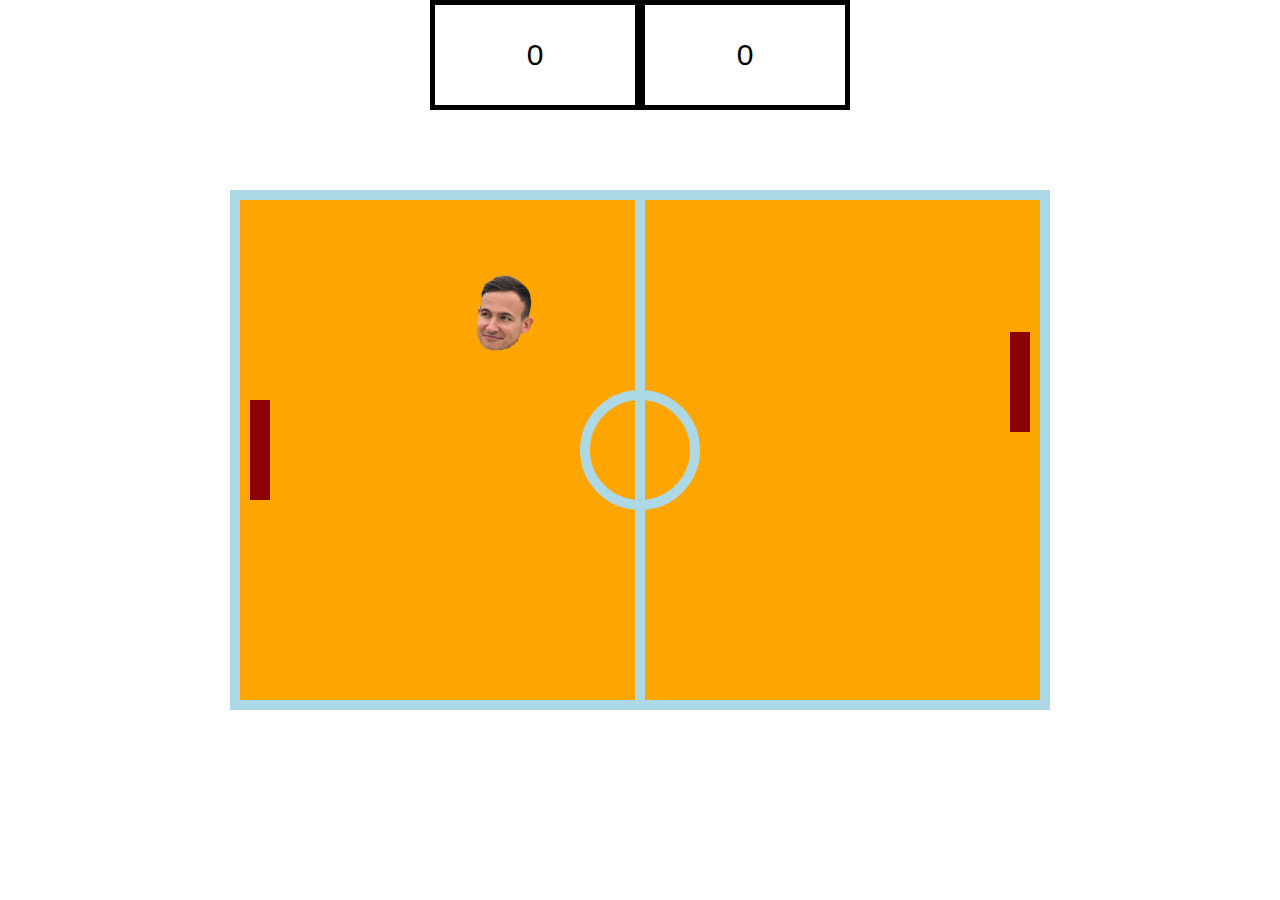
==== index.html @ 7b17ec71 "glowa jarka almost finished" ====
<!DOCTYPE html>
<html lang="en">

<head>
    <meta charset="UTF-8">
    <meta http-equiv="X-UA-Compatible" content="IE=edge">
    <meta name="viewport" content="width=device-width, initial-scale=1.0">
    <link rel="stylesheet" href="/style.css">
    <title>Jarek Pong</title>
</head>

<body>
    <div class="score1">0</div>
    <div class="score2">0</div>

    <section class="board">
        <div class="paddle1"></div>
        <div class="paddle2"></div>
        <div class="center"></div>
        <div class="circle"></div>
        <img src="/jaraaa-removebg-preview (1).png" alt="">
    </section>
<script>
    function sleep(milliseconds) {
        const date = Date.now();
        let currentDate = null;
        do {
            currentDate = Date.now();
        } while (currentDate - date < milliseconds);
    }

    const player = document.querySelector('.paddle1');
    const computer = document.querySelector('.paddle2');
    const jarek = document.querySelector('img');

    let jarekX = 400;
    let jarekY = 250;
    let playerY = 200;
    let computerY = 200;

    jarek.style.left = jarekX + 'px';
    jarek.style.top = jarekY + 'px'
    player.style.top = playerY + 'px';
    computer.style.top = computerY + 'px';
    
    let directionX = 'left';
    let directionY = 'up'
    setInterval(()=>{
        if (directionX === 'left') {
            jarekX-=2;
        } else if (directionX === 'right') {
            jarekX+=2;
        }

        if ( jarekX === 50 && playerY - 80 < jarekY && playerY + 80 > jarekY ) {
            directionX = 'right';
        } else if (jarekX === 50) {
            console.log('GOL');
            document.querySelector('div.score1').innerText++
            sleep(2000);
            jarekX = 400;   
        } else if ( jarekX === 770 && computerY - 80 < jarekY && computerY + 80 > jarekY ) {
            console.log('GOL');
            sleep(2000);
            jarekX = 400;   
        } else if (jarekX === 770) {
            directionX = 'left';
        }  
        
        if (directionY === 'up') {
            jarekY-=2;
            computerY-=1;
        } else if (directionY === 'down') {
            jarekY+=2;
            computerY+=1;
        }

        if (jarekY === 38) {
            directionY = 'down';
        } else if (jarekY === 470) {
            directionY = 'up';
        }

        jarek.style.left = jarekX + 'px';
        jarek.style.top = jarekY + 'px';
        player.style.top = playerY + 'px';
        computer.style.top = computerY + 'px';
    }, 10)

    document.addEventListener("keydown", (e) => {
        if (e.code === 'KeyW' || e.code === 'ArrowUp') {
            playerY-=10;
        }
        else if (e.code === 'KeyS' || e.code === 'ArrowDown') {
            playerY+=10;
        }
        
    });
</script>
</body>

</html>
---- style.css ----
body {display: flex;
justify-content: center;
margin: 0;}

section.board {
    position: absolute;
    width: 800px;
    height: 500px;
    background-color: orange;
    top: 50%;
    left: 50%;
    transform: translate(-50%, -50%);
    border: 10px solid lightblue;
    overflow: hidden;

}

div.paddle1 {
    position: absolute;
    left: 10px;
    top: calc(50% - 50px);
    height: 100px;
    width: 20px;
    background-color: darkred;

}

div.paddle2 {
    position: absolute;
    right: 10px;
    top: calc(50% - 50px);
    height: 100px;
    width: 20px;
    background-color: darkred;

}

div.center {
    position: absolute;
    background-color: lightblue;
    width: 10px;
    top: 0;
    bottom: 0;
    left: calc(50% - 5px);
}

div.circle {
    position: absolute;
    width: 100px;
    height: 100px;
    border: 10px solid lightblue;
    top: 50%;
    left: 50%;
    transform: translate(-50%, -50%);
    border-radius: 50%;
}

img {
    position: absolute;
    height: 80px;
    top: 50%;
    left: 50%;
    transform: translate(-50%, -50%);}

    /* animation: rotate 2s linear infinite
 */
 div.score1 {width: 200px;
height: 100px;
border: 5px solid black;
font-size: 30px;
font-family: arial;
text-align: center;
line-height: 100px;}
div.score2 {width: 200px;
    height: 100px;
    border: 5px solid black;
    font-size: 30px;
    font-family: arial;
    text-align: center;
    line-height: 100px;
}

/* @keyframes ball {
    0% {
        top: 60%;
        left: 50%;
    }

    20% {

        left: calc(100% - 90px);
        transform: rotate(45deg);
    }

    40% {
        left: 50%;
        top: calc(100% - 68px);
        transform: rotate(90deg);
    }

    60% {
        left: 30px;
        top: 45%;
        transform: rotate(180deg);
    }

    80% {
        top: 10px;
        left: 50%;
    }
    100% {left: 110%;
    top: 30%;}
} */
@keyframes rotate {
    0% {transform: rotate(0deg);}
    100% {transform: rotate(360deg);}
}
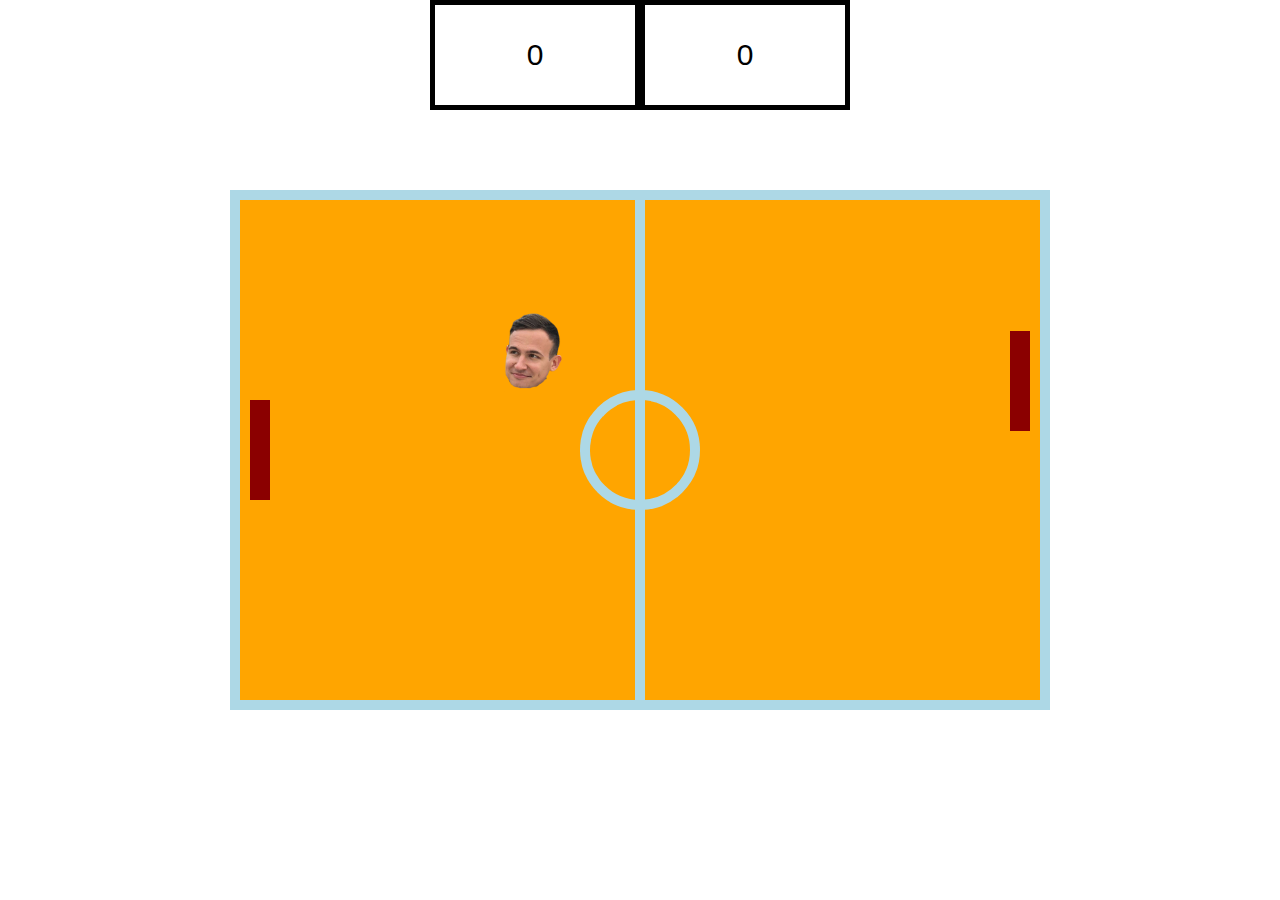
==== commit ecec4a5f: "git commit -m "wiadomość"" ====
--- a/index.html
+++ b/index.html
@@ -20,83 +20,88 @@
         <div class="circle"></div>
         <img src="/jaraaa-removebg-preview (1).png" alt="">
     </section>
-<script>
-    function sleep(milliseconds) {
-        const date = Date.now();
-        let currentDate = null;
-        do {
-            currentDate = Date.now();
-        } while (currentDate - date < milliseconds);
-    }
-
-    const player = document.querySelector('.paddle1');
-    const computer = document.querySelector('.paddle2');
-    const jarek = document.querySelector('img');
-
-    let jarekX = 400;
-    let jarekY = 250;
-    let playerY = 200;
-    let computerY = 200;
-
-    jarek.style.left = jarekX + 'px';
-    jarek.style.top = jarekY + 'px'
-    player.style.top = playerY + 'px';
-    computer.style.top = computerY + 'px';
-    
-    let directionX = 'left';
-    let directionY = 'up'
-    setInterval(()=>{
-        if (directionX === 'left') {
-            jarekX-=2;
-        } else if (directionX === 'right') {
-            jarekX+=2;
+    <div class="gol">gol!</div>
+    <script>
+        function sleep(milliseconds) {
+            const date = Date.now();
+            let currentDate = null;
+            do {
+                currentDate = Date.now();
+            } while (currentDate - date < milliseconds);
         }
 
-        if ( jarekX === 50 && playerY - 80 < jarekY && playerY + 80 > jarekY ) {
-            directionX = 'right';
-        } else if (jarekX === 50) {
-            console.log('GOL');
-            document.querySelector('div.score1').innerText++
-            sleep(2000);
-            jarekX = 400;   
-        } else if ( jarekX === 770 && computerY - 80 < jarekY && computerY + 80 > jarekY ) {
-            console.log('GOL');
-            sleep(2000);
-            jarekX = 400;   
-        } else if (jarekX === 770) {
-            directionX = 'left';
-        }  
-        
-        if (directionY === 'up') {
-            jarekY-=2;
-            computerY-=1;
-        } else if (directionY === 'down') {
-            jarekY+=2;
-            computerY+=1;
-        }
+        const player = document.querySelector('.paddle1');
+        const computer = document.querySelector('.paddle2');
+        const jarek = document.querySelector('img');
 
-        if (jarekY === 38) {
-            directionY = 'down';
-        } else if (jarekY === 470) {
-            directionY = 'up';
-        }
+        let jarekX = 400;
+        let jarekY = 250;
+        let playerY = 200;
+        let computerY = 200;
 
         jarek.style.left = jarekX + 'px';
-        jarek.style.top = jarekY + 'px';
+        jarek.style.top = jarekY + 'px'
         player.style.top = playerY + 'px';
         computer.style.top = computerY + 'px';
-    }, 10)
 
-    document.addEventListener("keydown", (e) => {
-        if (e.code === 'KeyW' || e.code === 'ArrowUp') {
-            playerY-=10;
-        }
-        else if (e.code === 'KeyS' || e.code === 'ArrowDown') {
-            playerY+=10;
-        }
-        
-    });
-</script>
+        let directionX = 'left';
+        let directionY = 'up'
+        setInterval(() => {
+            if (directionX === 'left') {
+                jarekX -= 2;
+            } else if (directionX === 'right') {
+                jarekX += 2;
+            }
+
+            if (jarekX === 30 && playerY - 80 < jarekY && playerY + 80 > jarekY) {
+                directionX = 'right';
+            } else if (jarekX === 30) {
+                console.log('GOL');
+                document.querySelector('div.score1').innerText++;
+                document.querySelector('div.gol').classList.toggle('active');
+                sleep(2000);
+                jarekX = 400;
+            } else if (jarekX === 720 && computerY - 80 < jarekY && computerY + 80 > jarekY) {
+                directionX = 'left';
+            } else if (jarekX === 720) {
+                console.log('GOL');
+                document.querySelector('div.score2').innerText++;
+                document.querySelector('div.gol').classList.toggle('active');
+                sleep(2000);
+                jarekX = 400;
+            }
+
+
+            if (directionY === 'up') {
+                jarekY -= 2;
+                computerY -= 1;
+            } else if (directionY === 'down') {
+                jarekY += 2;
+                computerY += 1;
+            }
+
+            if (jarekY === 38) {
+                directionY = 'down';
+            } else if (jarekY === 470) {
+                directionY = 'up';
+            }
+
+            jarek.style.left = jarekX + 'px';
+            jarek.style.top = jarekY + 'px';
+            player.style.top = playerY +
+                'px';
+            computer.style.top = computerY + 'px';
+        }, 10)
+
+        document.addEventListener("keydown", (e) => {
+            if (e.code === 'KeyW' || e.code === 'ArrowUp') {
+                playerY -= 10;
+            } else if (e.code === 'KeyS' || e.code === 'ArrowDown') {
+                playerY += 10;
+            }
+
+        });
+    </script>
 </body>
 
 </html>--- a/style.css
+++ b/style.css
@@ -1,8 +1,8 @@
-
-
-body {display: flex;
-justify-content: center;
-margin: 0;}
+body {
+    display: flex;
+    justify-content: center;
+    margin: 0;
+}
 
 section.board {
     position: absolute;
@@ -62,24 +62,46 @@
     height: 80px;
     top: 50%;
     left: 50%;
-    transform: translate(-50%, -50%);}
+    
+}
 
-    /* animation: rotate 2s linear infinite
+/* animation: rotate 2s linear infinite
  */
- div.score1 {width: 200px;
-height: 100px;
-border: 5px solid black;
-font-size: 30px;
-font-family: arial;
-text-align: center;
-line-height: 100px;}
-div.score2 {width: 200px;
+div.score1 {
+    width: 200px;
     height: 100px;
     border: 5px solid black;
     font-size: 30px;
     font-family: arial;
     text-align: center;
     line-height: 100px;
+}
+
+div.score2 {
+    width: 200px;
+    height: 100px;
+    border: 5px solid black;
+    font-size: 30px;
+    font-family: arial;
+    text-align: center;
+    line-height: 100px;
+}
+
+div.gol {
+    position: fixed;
+    top: calc(50% - 50px);
+    left: calc(50% - 200px);
+    transform: translate(-50%, -50%);
+    font-size: 200px;
+    text-transform: uppercase;
+    transform: scale(0);
+    transition: .3s;
+}
+
+div.gol.active {
+    animation: gol 1s linear;
+    
+    
 }
 
 /* @keyframes ball {
@@ -114,6 +136,25 @@
     top: 30%;}
 } */
 @keyframes rotate {
-    0% {transform: rotate(0deg);}
-    100% {transform: rotate(360deg);}
+    0% {
+        transform: rotate(0deg);
+    }
+
+    100% {
+        transform: rotate(360deg);
+    }
+}
+
+@keyframes gol {
+    0% {
+        transform: scale(0)
+    }
+
+    50% {
+        transform: scale(1)
+    }
+
+    100% {
+        transform: scale(0)
+    }
 }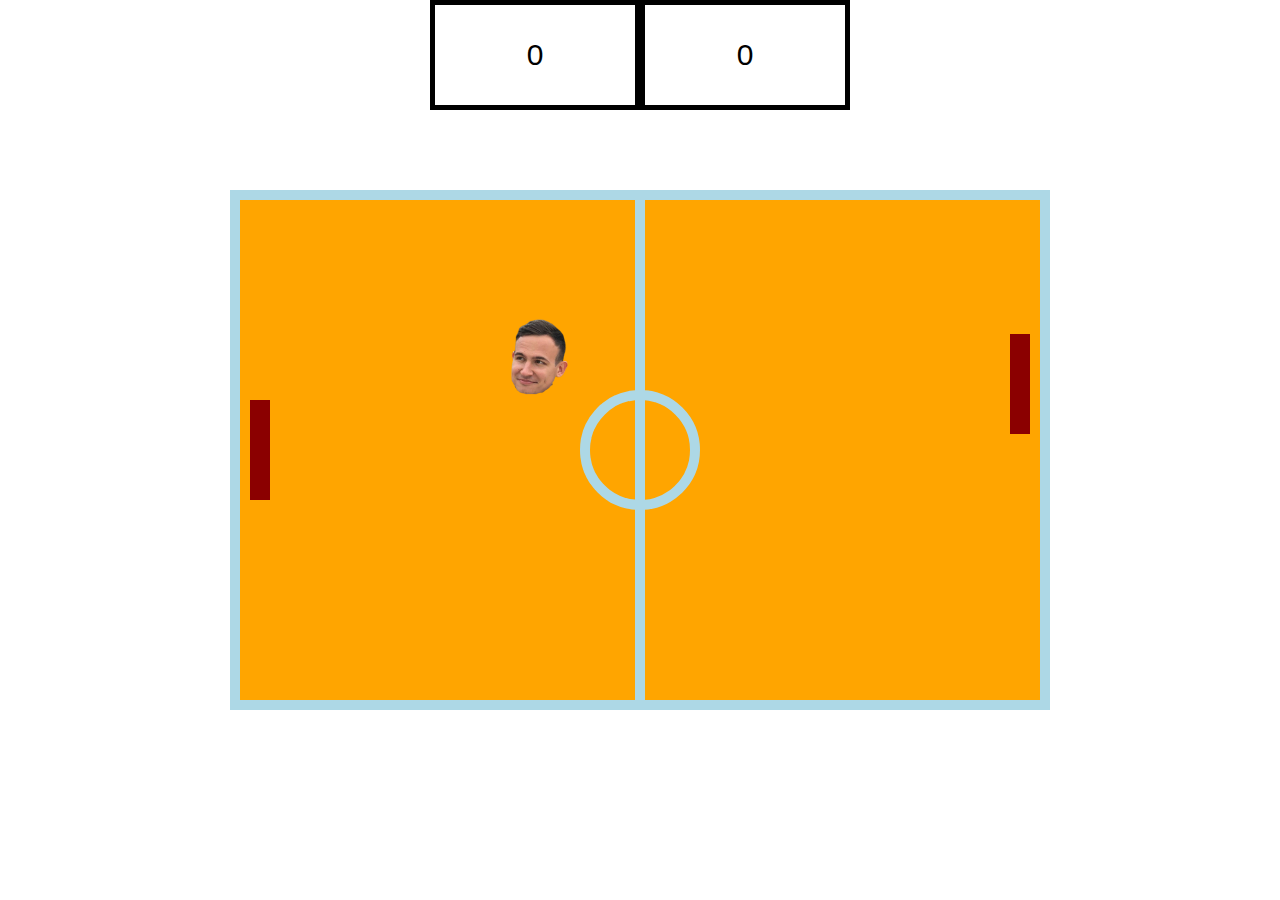
==== commit 4a88fb44: "update rotate" ====
--- a/index.html
+++ b/index.html
@@ -80,9 +80,9 @@
                 computerY += 1;
             }
 
-            if (jarekY === 38) {
+            if (jarekY === 20) {
                 directionY = 'down';
-            } else if (jarekY === 470) {
+            } else if (jarekY === 450) {
                 directionY = 'up';
             }
 
--- a/style.css
+++ b/style.css
@@ -62,6 +62,7 @@
     height: 80px;
     top: 50%;
     left: 50%;
+    animation: rotate 5s linear infinite;
     
 }
 
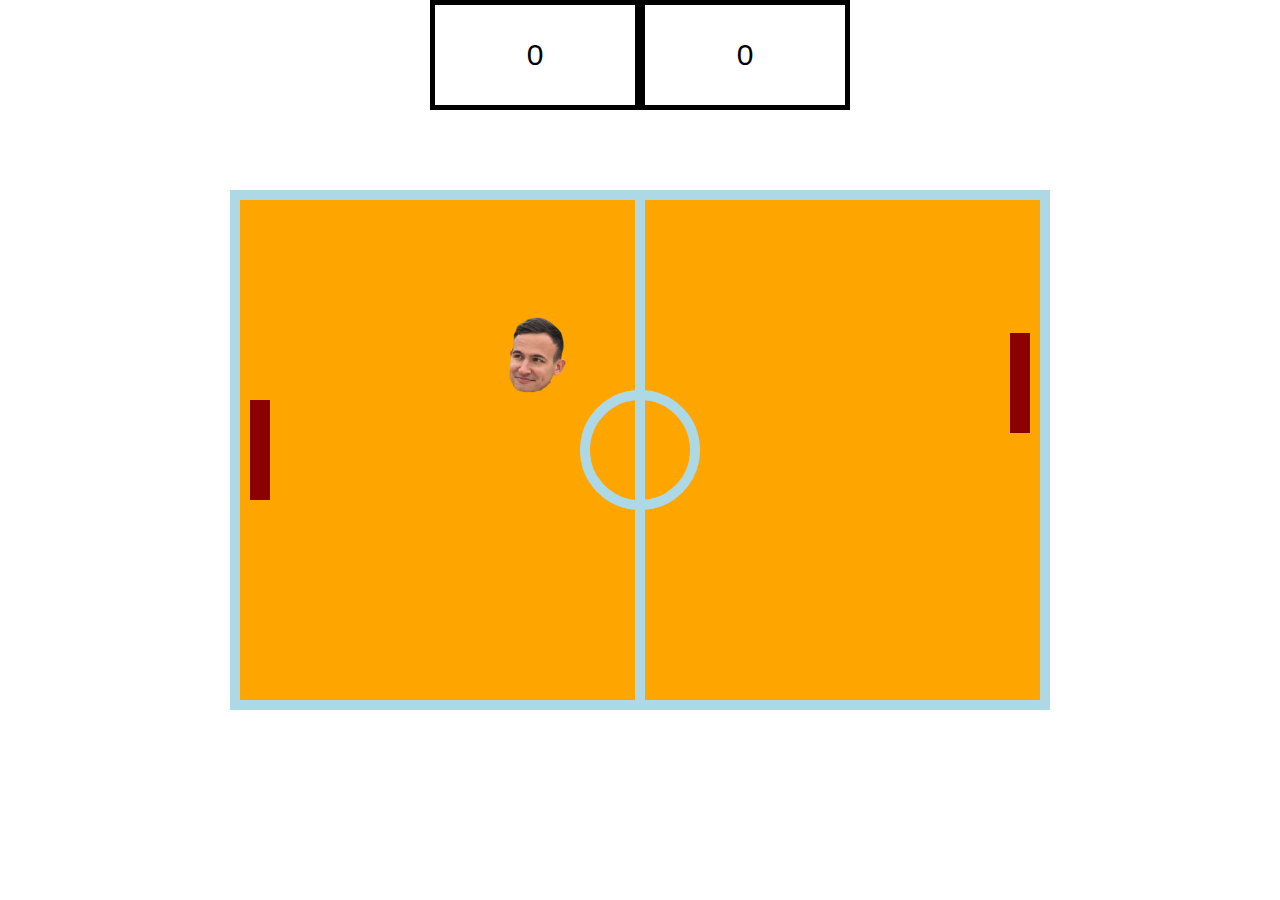
==== commit 6a98229a: "setTimeout" ====
--- a/index.html
+++ b/index.html
@@ -57,16 +57,23 @@
                 directionX = 'right';
             } else if (jarekX === 30) {
                 console.log('GOL');
-                document.querySelector('div.score1').innerText++;
-                document.querySelector('div.gol').classList.toggle('active');
+                document.querySelector('div.score2').innerText++;
+                document.querySelector('div.gol').classList.add('active');
+                
+                setTimeout(function(){document.querySelector('div.gol').classList.remove("active")}, 3000);
+               
+                
+                
                 sleep(2000);
                 jarekX = 400;
             } else if (jarekX === 720 && computerY - 80 < jarekY && computerY + 80 > jarekY) {
                 directionX = 'left';
             } else if (jarekX === 720) {
                 console.log('GOL');
-                document.querySelector('div.score2').innerText++;
-                document.querySelector('div.gol').classList.toggle('active');
+                document.querySelector('div.score1').innerText++;
+                document.querySelector('div.gol').classList.add('active');
+                
+                setTimeout(function(){document.querySelector('div.gol').classList.remove("active")}, 3000);
                 sleep(2000);
                 jarekX = 400;
             }
--- a/style.css
+++ b/style.css
@@ -2,6 +2,7 @@
     display: flex;
     justify-content: center;
     margin: 0;
+    overflow: hidden;
 }
 
 section.board {
@@ -14,7 +15,7 @@
     transform: translate(-50%, -50%);
     border: 10px solid lightblue;
     overflow: hidden;
-
+    
 }
 
 div.paddle1 {
@@ -62,7 +63,7 @@
     height: 80px;
     top: 50%;
     left: 50%;
-    animation: rotate 5s linear infinite;
+    animation: rotate .5s linear infinite;
     
 }
 
@@ -96,7 +97,7 @@
     font-size: 200px;
     text-transform: uppercase;
     transform: scale(0);
-    transition: .3s;
+    transition: 100s;
 }
 
 div.gol.active {
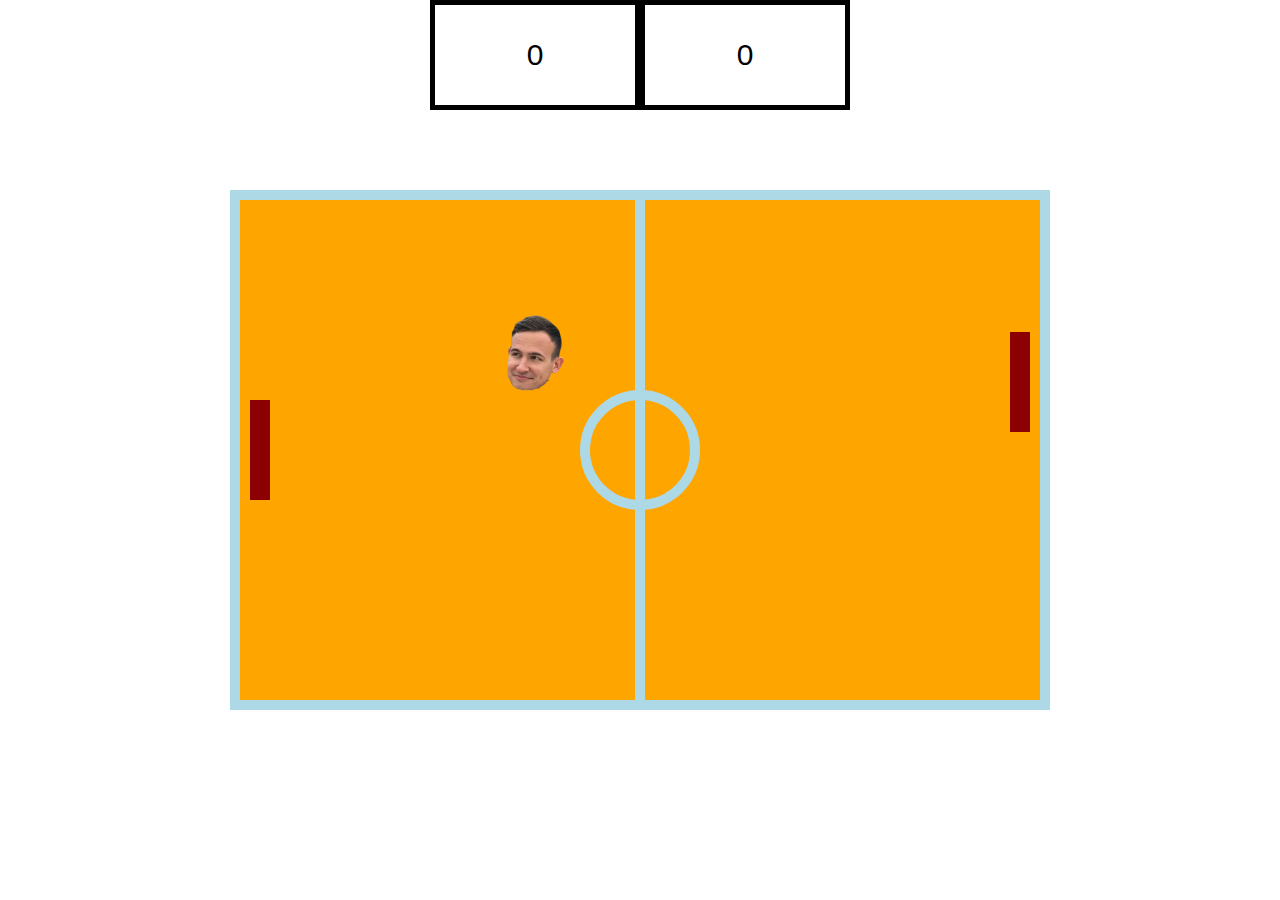
==== commit 8247ca63: "Results" ====
--- a/index.html
+++ b/index.html
@@ -21,6 +21,7 @@
         <img src="/jaraaa-removebg-preview (1).png" alt="">
     </section>
     <div class="gol">gol!</div>
+
     <script>
         function sleep(milliseconds) {
             const date = Date.now();
@@ -33,6 +34,13 @@
         const player = document.querySelector('.paddle1');
         const computer = document.querySelector('.paddle2');
         const jarek = document.querySelector('img');
+        const playerScore = document.querySelector('div.score1');
+        const aiScore = document.querySelector('div.score2');
+        const btn = document.createElement("button");
+        const result = document.createElement("h1")
+        let number = 0;
+        let number2 = 0
+
 
         let jarekX = 400;
         let jarekY = 250;
@@ -46,7 +54,7 @@
 
         let directionX = 'left';
         let directionY = 'up'
-        setInterval(() => {
+        const id = setInterval(() => {
             if (directionX === 'left') {
                 jarekX -= 2;
             } else if (directionX === 'right') {
@@ -57,23 +65,52 @@
                 directionX = 'right';
             } else if (jarekX === 30) {
                 console.log('GOL');
-                document.querySelector('div.score2').innerText++;
+                number2++
+                aiScore.innerText = number2;
                 document.querySelector('div.gol').classList.add('active');
-                
-                setTimeout(function(){document.querySelector('div.gol').classList.remove("active")}, 3000);
-               
-                
-                
+                if (number2 === 5) {
+                    document.body.appendChild(btn)
+                    btn.classList.add("restart");
+                    btn.textContent = "restart";
+                    function refresh() {location.reload()}
+                    btn.addEventListener('click', refresh);
+                    document.body.appendChild(result);
+                    result.classList.add("result")
+                    result.textContent = "YOU LOSE!"
+                    clearInterval(id)
+                }
+
+                setTimeout(function () {
+                    document.querySelector('div.gol').classList.remove("active")
+                }, 3000);
+
+
+
                 sleep(2000);
                 jarekX = 400;
             } else if (jarekX === 720 && computerY - 80 < jarekY && computerY + 80 > jarekY) {
                 directionX = 'left';
             } else if (jarekX === 720) {
                 console.log('GOL');
-                document.querySelector('div.score1').innerText++;
+                number++
+                playerScore.innerText = number;
                 document.querySelector('div.gol').classList.add('active');
-                
-                setTimeout(function(){document.querySelector('div.gol').classList.remove("active")}, 3000);
+                if (number === 5) {
+                    document.body.appendChild(btn)
+                    btn.classList.add("restart");
+                    btn.textContent = "restart";
+                    function refresh() {location.reload()}
+                    btn.addEventListener('click', refresh);
+                    document.body.appendChild(result);
+                    result.classList.add("result")
+                    result.textContent = "YOU WIN!"
+                    clearInterval(id)
+                }
+               
+
+                setTimeout(function () {
+                    document.querySelector('div.gol').classList.remove("active")
+                }, 3000);
                 sleep(2000);
                 jarekX = 400;
             }
@@ -107,7 +144,14 @@
                 playerY += 10;
             }
 
-        });
+        })
+        // OKreślenie strony wygranej i restart gry
+
+
+
+       
+    </script>
+
     </script>
 </body>
 
--- a/style.css
+++ b/style.css
@@ -15,7 +15,7 @@
     transform: translate(-50%, -50%);
     border: 10px solid lightblue;
     overflow: hidden;
-    
+
 }
 
 div.paddle1 {
@@ -64,7 +64,7 @@
     top: 50%;
     left: 50%;
     animation: rotate .5s linear infinite;
-    
+
 }
 
 /* animation: rotate 2s linear infinite
@@ -102,8 +102,8 @@
 
 div.gol.active {
     animation: gol 1s linear;
-    
-    
+
+
 }
 
 /* @keyframes ball {
@@ -159,4 +159,33 @@
     100% {
         transform: scale(0)
     }
+}
+
+button.restart {
+    position: fixed;
+    top: 70%;
+    left: 50%;
+    width: 200px;
+    height: 80px;
+    transform: translateX(-50%);
+    font-size: 32px;
+    color: indigo;
+    background-color: chartreuse;
+    border: 5px solid gray;
+    transition: .3s;
+    cursor: pointer;
+}
+
+button.restart:hover {
+    color: white;
+    background-color: black;
+}
+
+h1.result {
+    font-size: 150px;
+    position: fixed;
+    top: 10%;
+    left: 50%;
+    transform: translateX(-50%);
+    z-index: 5;
 }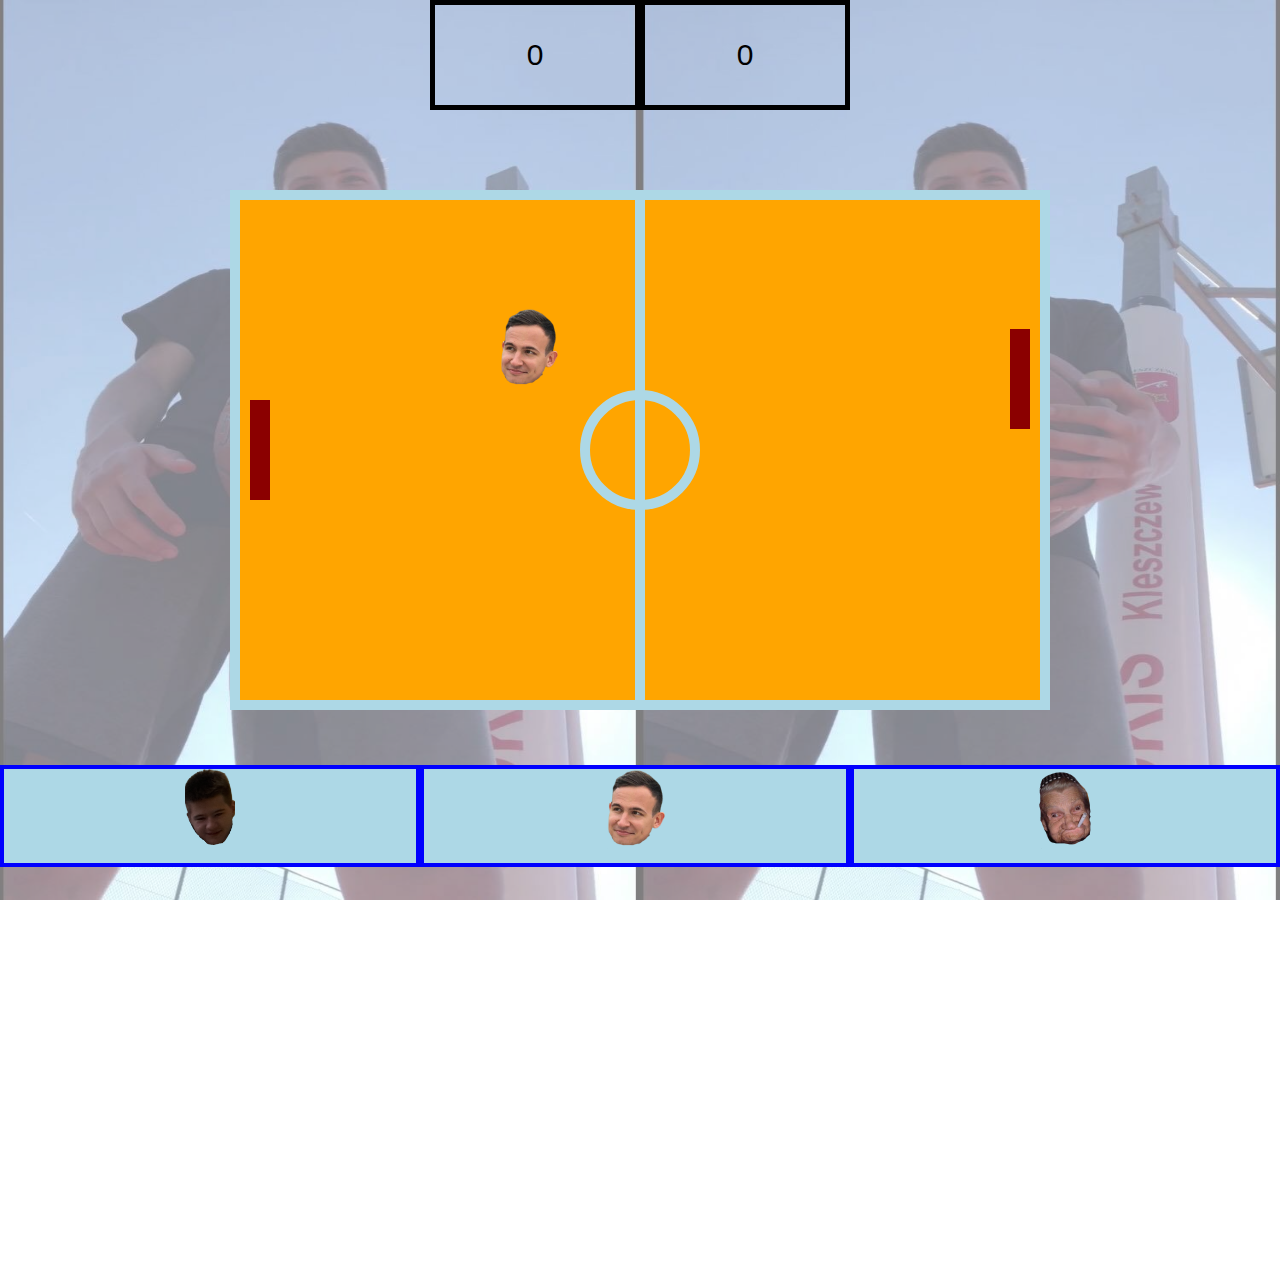
==== commit 20473a44: "zulski update :D" ====
--- a/index.html
+++ b/index.html
@@ -5,9 +5,8 @@
     <meta charset="UTF-8">
     <meta http-equiv="X-UA-Compatible" content="IE=edge">
     <meta name="viewport" content="width=device-width, initial-scale=1.0">
-    <link rel="stylesheet" href="/style.css">
+    <link rel="stylesheet" href="./style.css">
     <title>Jarek Pong</title>
-</head>
 
 <body>
     <div class="score1">0</div>
@@ -18,9 +17,25 @@
         <div class="paddle2"></div>
         <div class="center"></div>
         <div class="circle"></div>
-        <img src="/jaraaa-removebg-preview (1).png" alt="">
+        <img class="jarek" src="./jaraaa-removebg-preview (1).png" alt="">
     </section>
     <div class="gol">gol!</div>
+    <section class="choice">
+        <div>
+            <img class="michasChoice" src="./michas-removebg-preview.png" alt="">
+        </div>
+        <div>
+            <img class="jarekChoice" src="./jaraaa-removebg-preview (1).png" alt="">
+        </div>
+        <div>
+            <img class="babcia" src="./babcia-removebg-preview.png" alt="">
+        </div>
+    </section>
+
+    <div class="background">
+        <img class="pilkarz" src="./pilkarz.jpg">
+        <img class="pilkarz" src="./pilkarz.jpg">
+    </div>
 
     <script>
         function sleep(milliseconds) {
@@ -33,11 +48,14 @@
 
         const player = document.querySelector('.paddle1');
         const computer = document.querySelector('.paddle2');
-        const jarek = document.querySelector('img');
+        const jarek = document.querySelector('img.jarek');
         const playerScore = document.querySelector('div.score1');
         const aiScore = document.querySelector('div.score2');
         const btn = document.createElement("button");
-        const result = document.createElement("h1")
+        const result = document.createElement("h1");
+        const jarekChoice = document.querySelector('img.jarekChoice');
+        const michasChoice = document.querySelector('img.michasChoice');
+        const babcia = document.querySelector('img.babcia')
         let number = 0;
         let number2 = 0
 
@@ -72,7 +90,10 @@
                     document.body.appendChild(btn)
                     btn.classList.add("restart");
                     btn.textContent = "restart";
-                    function refresh() {location.reload()}
+
+                    function refresh() {
+                        location.reload()
+                    }
                     btn.addEventListener('click', refresh);
                     document.body.appendChild(result);
                     result.classList.add("result")
@@ -99,14 +120,17 @@
                     document.body.appendChild(btn)
                     btn.classList.add("restart");
                     btn.textContent = "restart";
-                    function refresh() {location.reload()}
+
+                    function refresh() {
+                        location.reload()
+                    }
                     btn.addEventListener('click', refresh);
                     document.body.appendChild(result);
                     result.classList.add("result")
                     result.textContent = "YOU WIN!"
                     clearInterval(id)
                 }
-               
+
 
                 setTimeout(function () {
                     document.querySelector('div.gol').classList.remove("active")
@@ -145,11 +169,21 @@
             }
 
         })
-        // OKreślenie strony wygranej i restart gry
+        // Wybór głowy
+        function changeMichas() {
+            jarek.src = "michas-removebg-preview.png"
+        }
+        michasChoice.addEventListener('click', changeMichas)
 
+        function changeJarek() {
+            jarek.src = "jaraaa-removebg-preview (1).png"
+        }
+        jarekChoice.addEventListener('click', changeJarek)
 
-
-       
+        function changeBabcia() {
+            jarek.src = "babcia-removebg-preview.png"
+        }
+        babcia.addEventListener('click', changeBabcia)
     </script>
 
     </script>
--- a/style.css
+++ b/style.css
@@ -58,7 +58,7 @@
     border-radius: 50%;
 }
 
-img {
+img.jarek {
     position: absolute;
     height: 80px;
     top: 50%;
@@ -66,6 +66,14 @@
     animation: rotate .5s linear infinite;
 
 }
+
+img.jarek:hover {
+    height: 200px;
+}
+
+/* img.michas {
+    z-index:
+} */
 
 /* animation: rotate 2s linear infinite
  */
@@ -188,4 +196,69 @@
     left: 50%;
     transform: translateX(-50%);
     z-index: 5;
+}
+
+section.choice {
+    display: flex;
+    position: absolute;
+    background-color: lightblue;
+    top: 85%;
+    width: 100%;
+}
+
+.choice div {
+    flex-grow: 1;
+    text-align: center;
+    border: 4px solid blue;
+}
+
+img.jarekChoice {
+
+    height: 80px;
+
+    cursor: pointer;
+    transition: .4s;
+    /* margin-right: 300px; */
+}
+
+img.jarekChoice:hover {
+   
+    transform: rotate(360deg);
+}
+
+img.michasChoice {
+
+    height: 90px;
+    cursor: pointer;
+    transition: .4s;
+    /* margin-left: 300px; */
+}
+
+img.michasChoice:hover {
+   
+    transform: rotate(360deg);
+}
+
+img.babcia {
+    height: 80px;
+    transition: .4s;
+    cursor: pointer
+}
+
+img.babcia:hover {
+    transform: rotate(360deg);
+}
+
+.background {
+    display: flex;
+    position: absolute;
+    width: 100vw;
+    height: 100vw;
+    z-index: -100;
+    opacity: 0.5
+}
+
+img.pilkarz {
+    height: 100vh;
+    width: 50vw;
 }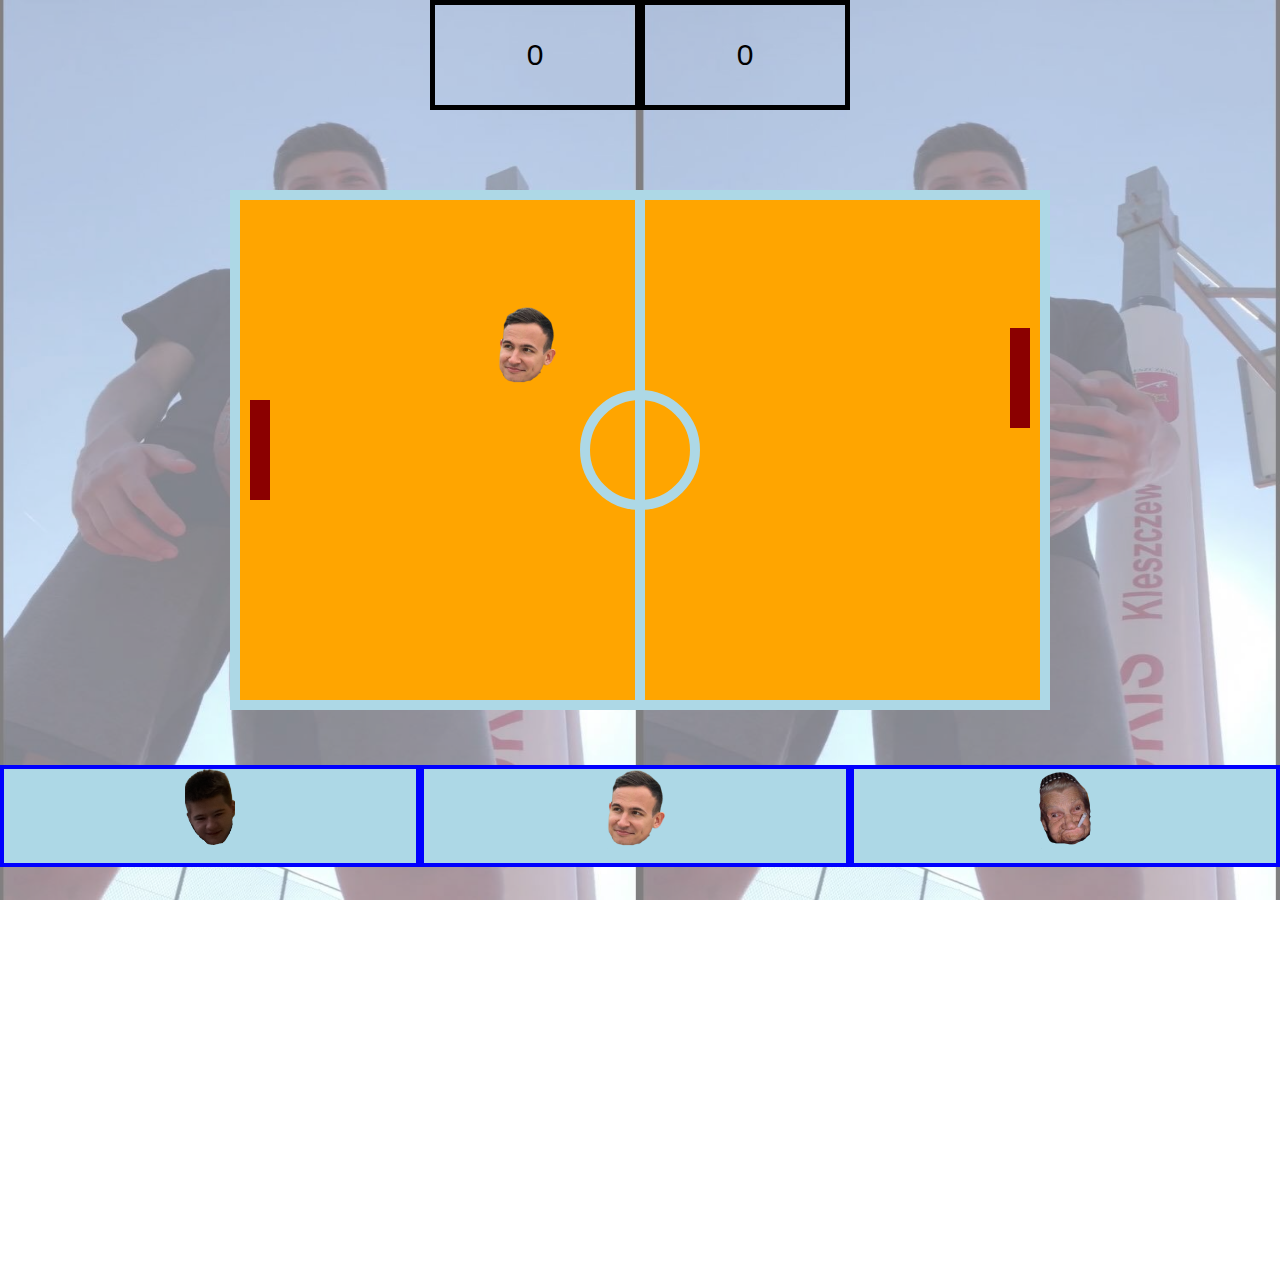
==== commit dc81eb6f: "main.js" ====
--- a/index.html
+++ b/index.html
@@ -37,156 +37,11 @@
         <img class="pilkarz" src="./pilkarz.jpg">
     </div>
 
-    <script>
-        function sleep(milliseconds) {
-            const date = Date.now();
-            let currentDate = null;
-            do {
-                currentDate = Date.now();
-            } while (currentDate - date < milliseconds);
-        }
-
-        const player = document.querySelector('.paddle1');
-        const computer = document.querySelector('.paddle2');
-        const jarek = document.querySelector('img.jarek');
-        const playerScore = document.querySelector('div.score1');
-        const aiScore = document.querySelector('div.score2');
-        const btn = document.createElement("button");
-        const result = document.createElement("h1");
-        const jarekChoice = document.querySelector('img.jarekChoice');
-        const michasChoice = document.querySelector('img.michasChoice');
-        const babcia = document.querySelector('img.babcia')
-        let number = 0;
-        let number2 = 0
-
-
-        let jarekX = 400;
-        let jarekY = 250;
-        let playerY = 200;
-        let computerY = 200;
-
-        jarek.style.left = jarekX + 'px';
-        jarek.style.top = jarekY + 'px'
-        player.style.top = playerY + 'px';
-        computer.style.top = computerY + 'px';
-
-        let directionX = 'left';
-        let directionY = 'up'
-        const id = setInterval(() => {
-            if (directionX === 'left') {
-                jarekX -= 2;
-            } else if (directionX === 'right') {
-                jarekX += 2;
-            }
-
-            if (jarekX === 30 && playerY - 80 < jarekY && playerY + 80 > jarekY) {
-                directionX = 'right';
-            } else if (jarekX === 30) {
-                console.log('GOL');
-                number2++
-                aiScore.innerText = number2;
-                document.querySelector('div.gol').classList.add('active');
-                if (number2 === 5) {
-                    document.body.appendChild(btn)
-                    btn.classList.add("restart");
-                    btn.textContent = "restart";
-
-                    function refresh() {
-                        location.reload()
-                    }
-                    btn.addEventListener('click', refresh);
-                    document.body.appendChild(result);
-                    result.classList.add("result")
-                    result.textContent = "YOU LOSE!"
-                    clearInterval(id)
-                }
-
-                setTimeout(function () {
-                    document.querySelector('div.gol').classList.remove("active")
-                }, 3000);
-
-
-
-                sleep(2000);
-                jarekX = 400;
-            } else if (jarekX === 720 && computerY - 80 < jarekY && computerY + 80 > jarekY) {
-                directionX = 'left';
-            } else if (jarekX === 720) {
-                console.log('GOL');
-                number++
-                playerScore.innerText = number;
-                document.querySelector('div.gol').classList.add('active');
-                if (number === 5) {
-                    document.body.appendChild(btn)
-                    btn.classList.add("restart");
-                    btn.textContent = "restart";
-
-                    function refresh() {
-                        location.reload()
-                    }
-                    btn.addEventListener('click', refresh);
-                    document.body.appendChild(result);
-                    result.classList.add("result")
-                    result.textContent = "YOU WIN!"
-                    clearInterval(id)
-                }
-
-
-                setTimeout(function () {
-                    document.querySelector('div.gol').classList.remove("active")
-                }, 3000);
-                sleep(2000);
-                jarekX = 400;
-            }
-
-
-            if (directionY === 'up') {
-                jarekY -= 2;
-                computerY -= 1;
-            } else if (directionY === 'down') {
-                jarekY += 2;
-                computerY += 1;
-            }
-
-            if (jarekY === 20) {
-                directionY = 'down';
-            } else if (jarekY === 450) {
-                directionY = 'up';
-            }
-
-            jarek.style.left = jarekX + 'px';
-            jarek.style.top = jarekY + 'px';
-            player.style.top = playerY +
-                'px';
-            computer.style.top = computerY + 'px';
-        }, 10)
-
-        document.addEventListener("keydown", (e) => {
-            if (e.code === 'KeyW' || e.code === 'ArrowUp') {
-                playerY -= 10;
-            } else if (e.code === 'KeyS' || e.code === 'ArrowDown') {
-                playerY += 10;
-            }
-
-        })
-        // Wybór głowy
-        function changeMichas() {
-            jarek.src = "michas-removebg-preview.png"
-        }
-        michasChoice.addEventListener('click', changeMichas)
-
-        function changeJarek() {
-            jarek.src = "jaraaa-removebg-preview (1).png"
-        }
-        jarekChoice.addEventListener('click', changeJarek)
-
-        function changeBabcia() {
-            jarek.src = "babcia-removebg-preview.png"
-        }
-        babcia.addEventListener('click', changeBabcia)
+    <script src="./main.js">
+       
     </script>
 
-    </script>
+    
 </body>
 
 </html>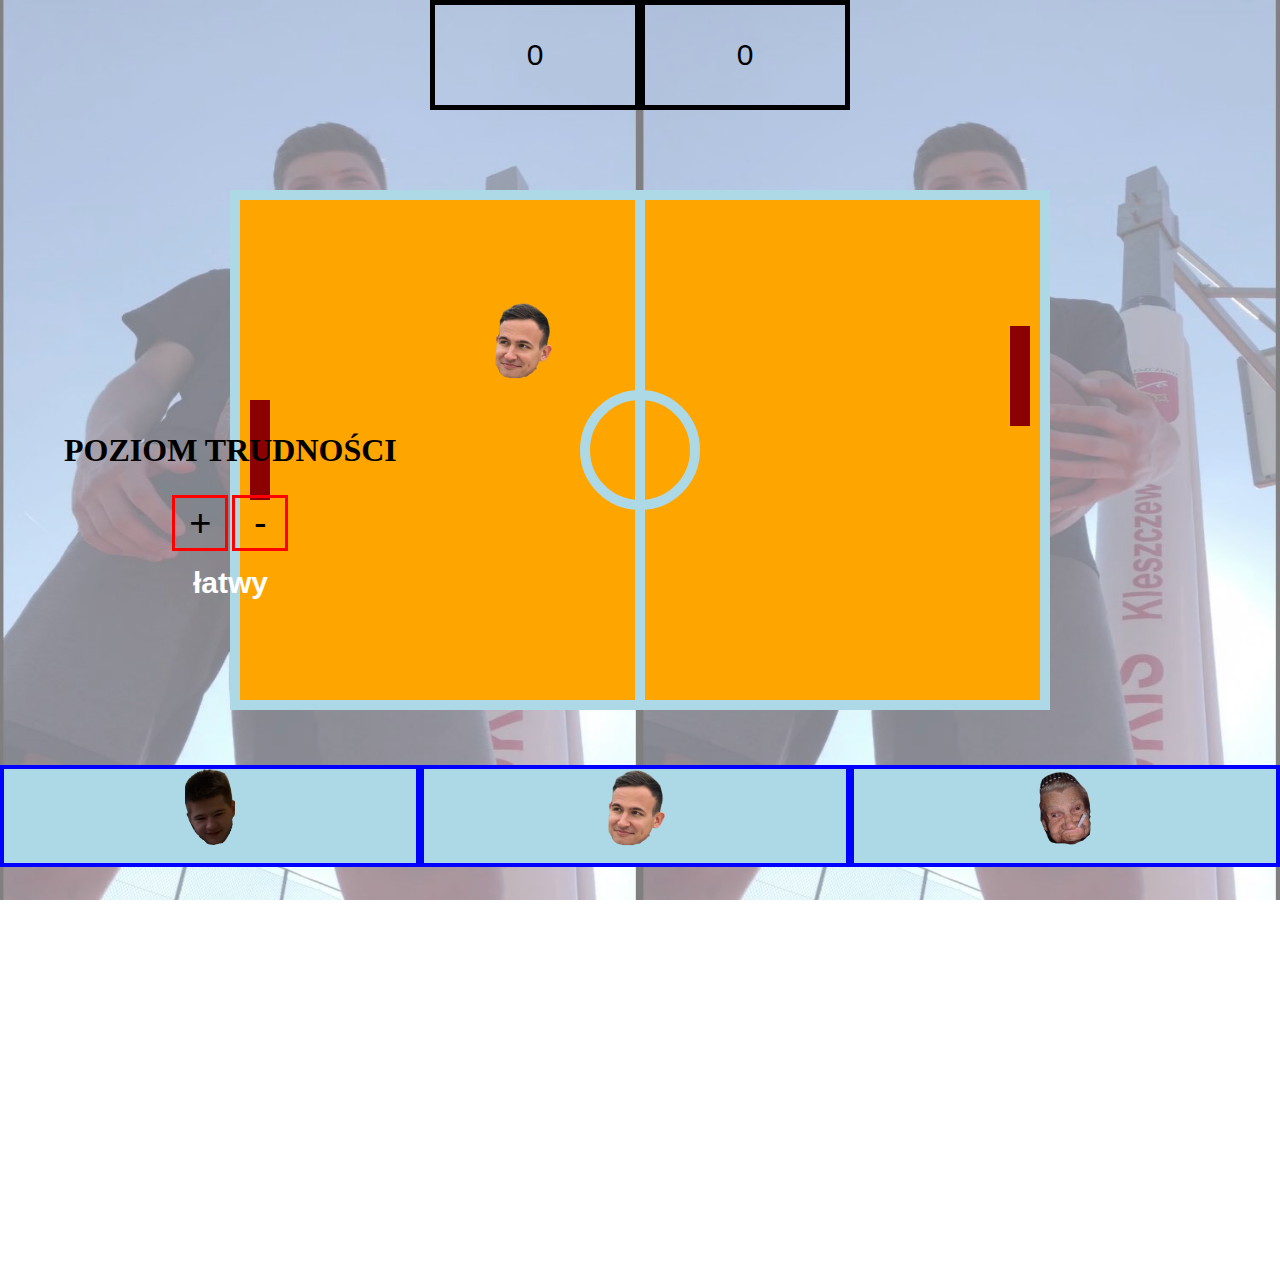
==== commit d754e5ae: "poziom trudności" ====
--- a/index.html
+++ b/index.html
@@ -37,6 +37,14 @@
         <img class="pilkarz" src="./pilkarz.jpg">
     </div>
 
+    <section class="levelChoice">
+        <h2>poziom trudności</h2>
+        <div class="plus">+</div>
+        <div class="minus">-</div>
+        <h3 class="level">łatwy</h3>
+      
+    </section>
+
     <script src="./main.js">
        
     </script>
--- a/style.css
+++ b/style.css
@@ -222,7 +222,7 @@
 }
 
 img.jarekChoice:hover {
-   
+
     transform: rotate(360deg);
 }
 
@@ -235,7 +235,7 @@
 }
 
 img.michasChoice:hover {
-   
+
     transform: rotate(360deg);
 }
 
@@ -261,4 +261,41 @@
 img.pilkarz {
     height: 100vh;
     width: 50vw;
+}
+
+section.levelChoice {
+    position: absolute;
+    left: 5%;
+    top: 45%;
+    text-align: center;
+}
+
+section.levelChoice div {
+    display: inline-block;
+    font-family: Arial, Helvetica, sans-serif;
+    font-size: 38px;
+    border: 3px solid red;
+    width: 50px;
+    height: 50px;
+    text-align: center;
+    line-height: 50px;
+    transition: .3s;
+    cursor: pointer;
+}
+section.levelChoice div:hover {
+    background-color: aqua;
+}
+
+section.levelChoice h2 {
+    font-size: 32px;
+    text-transform: uppercase;
+}
+
+section.levelChoice h3 {
+    
+    margin-top: 15px;
+    font-size: 30px;
+    font-family: Arial, Helvetica, sans-serif;
+    color: white;
+    
 }